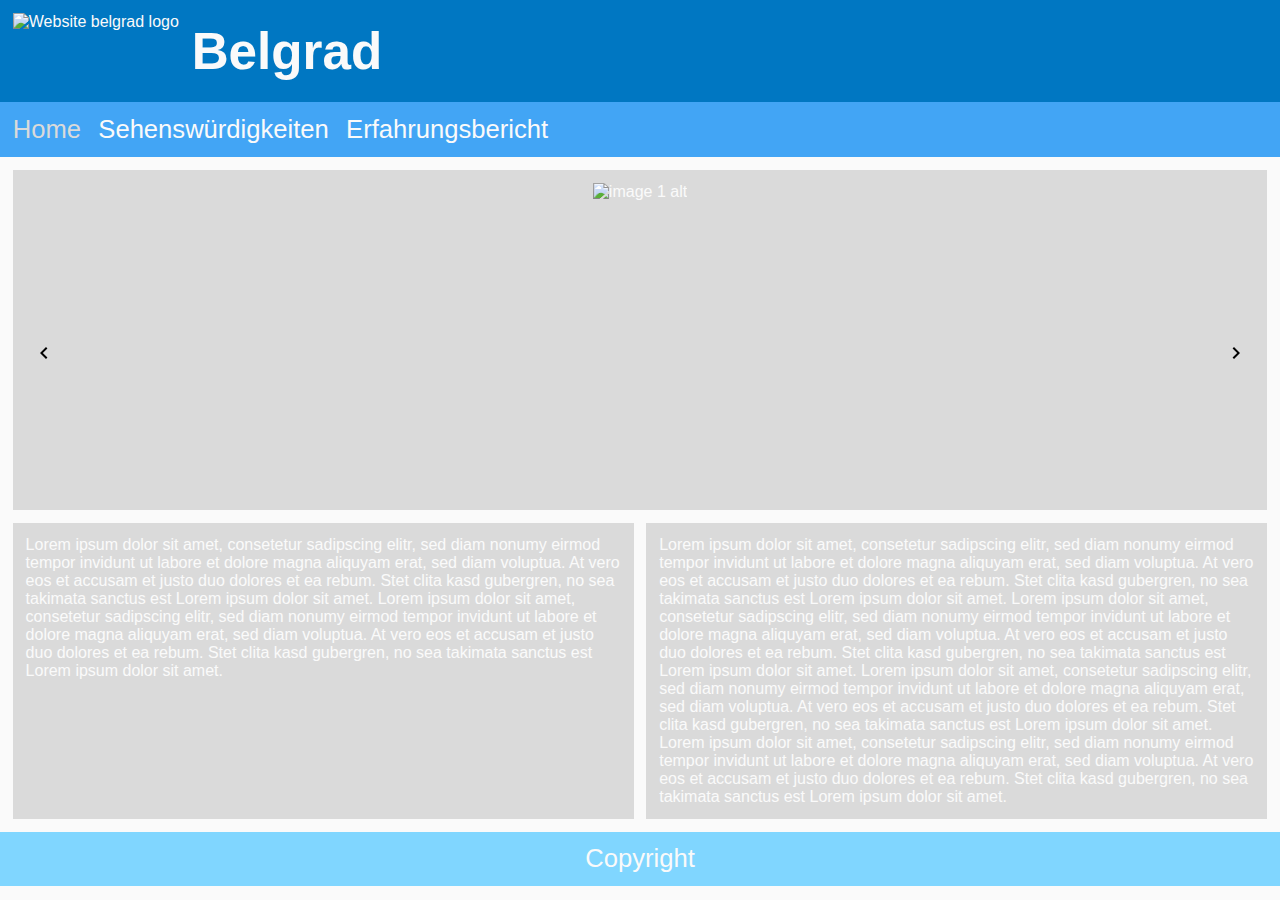
==== public/index.html @ 9b041357 "Worked on collapseable attractions" ====
<!DOCTYPE html>
<html lang="en">
  <head>
    <title>Belgrad Home</title>
    <meta charset="utf-8">
    <meta name="viewport" content="width=device-width, initial-scale=1.0">
    <link rel="stylesheet" href="style/style.css" type="text/css"/>
  </head>
  <body>
    <header>
      <img src="https://via.placeholder.com/150.png?text=Logo" alt="Website belgrad logo">
      <h1>Belgrad</h1>
    </header>

    <nav>
      <ul>
        <li><a href="index.html" class="active">Home</a></li>
        <li><a href="attraction.html">Sehenswürdigkeiten</a></li>
        <li><a href="report.html">Erfahrungsbericht</a></li>
      </ul>
    </nav>

    <main>
      <div class="row">
        <div class="col">
          <div class="slider-container">
            <div class="slider-image">
              <img id="sliderImage" src="https://via.placeholder.com/200x100.png?text=Image 1" alt="image 1 alt">
            </div>
            <button onclick="skipSlide(-1)"><img src="src/icon/arrow_left.svg" alt="icon arrow_left"></button>
            <button onclick="skipSlide(1)" class="right"><img src="src/icon/arrow_right.svg" alt="icon arrow_right"></button>
          </div>
        </div>
      </div>

      <div class="row">
        <div class="col">
          <span>Lorem ipsum dolor sit amet, consetetur sadipscing elitr, sed diam nonumy eirmod tempor invidunt ut labore et dolore magna aliquyam erat, sed diam voluptua. At vero eos et accusam et justo duo dolores et ea rebum. Stet clita kasd gubergren, no sea takimata sanctus est Lorem ipsum dolor sit amet. Lorem ipsum dolor sit amet, consetetur sadipscing elitr, sed diam nonumy eirmod tempor invidunt ut labore et dolore magna aliquyam erat, sed diam voluptua. At vero eos et accusam et justo duo dolores et ea rebum. Stet clita kasd gubergren, no sea takimata sanctus est Lorem ipsum dolor sit amet.</span>
        </div>

        <div class="col">
          <span>Lorem ipsum dolor sit amet, consetetur sadipscing elitr, sed diam nonumy eirmod tempor invidunt ut labore et dolore magna aliquyam erat, sed diam voluptua. At vero eos et accusam et justo duo dolores et ea rebum. Stet clita kasd gubergren, no sea takimata sanctus est Lorem ipsum dolor sit amet. Lorem ipsum dolor sit amet, consetetur sadipscing elitr, sed diam nonumy eirmod tempor invidunt ut labore et dolore magna aliquyam erat, sed diam voluptua. At vero eos et accusam et justo duo dolores et ea rebum. Stet clita kasd gubergren, no sea takimata sanctus est Lorem ipsum dolor sit amet. Lorem ipsum dolor sit amet, consetetur sadipscing elitr, sed diam nonumy eirmod tempor invidunt ut labore et dolore magna aliquyam erat, sed diam voluptua. At vero eos et accusam et justo duo dolores et ea rebum. Stet clita kasd gubergren, no sea takimata sanctus est Lorem ipsum dolor sit amet. Lorem ipsum dolor sit amet, consetetur sadipscing elitr, sed diam nonumy eirmod tempor invidunt ut labore et dolore magna aliquyam erat, sed diam voluptua. At vero eos et accusam et justo duo dolores et ea rebum. Stet clita kasd gubergren, no sea takimata sanctus est Lorem ipsum dolor sit amet.</span>
        </div>
      </div>
    </main>

    <footer>
      <span>Copyright</span>
    </footer>

    <script src="script/script.js"></script>
    <script src="script/test.js"></script>
  </body>
</html>
---- public/style/style.css ----
html, body {
  margin: 0;
  padding: 0;
}

body {
  font-family: sans-serif;
  background-color: #fafafa;
  color: #fafafa;
  min-width: 220px;
}

header {
  height: auto;
  display: flex;
  align-items: center;
  background-color: #0077c2;
}

header img {
  height: 6vw;
  padding: 1vw;
}

h1 {
  font-size: 4vw;
  margin: 0;
}

nav {
  height: auto;
  background-color: #42a5f5;
}

nav ul {
  height: auto;
  margin: 0;
  padding: 1vw;
  list-style: none;
}

nav li {
  height: auto;
  display: inline;
  padding-right: 1vw;
}

nav a {
  font-size: 2vw;
  color: #fafafa;
  text-decoration: none;
}

nav a:hover, nav .active {
  color: #dadada;
}

main {
  padding: 0.5vw;
}

main .row {
    display: flex;
    flex-direction: row;
}

main .col {
    flex: 1 1 4vw;
    background: #dadada;
    padding: 1vw;
    margin: 0.5vw;
}

main .slider-container {
  height: 35vh;
  position: relative;
}

main .slider-image {
  display: flex;
  align-items: center;
  height: 100%;
}

main .slider-image img {
  box-sizing: border-box;
  animation-name: fade-image;
  animation-duration: 1.5s;
  margin: auto;
  width: auto;
  max-width: 100%;
  height: 100%;
}

main .slider-container button {
  position: absolute;
  top: 50%;
  border: none;
  color: #fafafa;
  background: none;
  text-decoration: none;
}

main .slider-container button:hover {
  color: #6a6a6a
}

main .slider-container .right {
  right: 0;
}

main .col-filler {
  display: flex;
  flex-direction: row;
  flex-wrap: wrap;
}

.col-filler .col {
  flex: 1 1 calc(50% - 3vw);
  display: flex;
  padding: 1vw;
  margin: 0.5vw;
}

.col-filler .col > span {
  flex: 1 1 auto
}

.col-filler .zoomed {
  flex: 1 1 calc(100% - 3vw);
  display: flex;
  padding: 1vw;
  margin: 0.5vw;
}

.col-filler .zoomed > span {
  flex: 1 1 auto
}

.col-filler button {
  border: none;
  color: #fafafa;
  background: none;
  text-decoration: none;
  height: 20px;
}

.col-filler .content span:not(.preview):not(.show), .col-filler .content img:not(.preview):not(.show) {
  display: none;
}

main .video {
  height: 35vh;
  position: relative;
}

main .video-container {
  display: flex;
  align-items: center;
  height: 100%;
}

main .video-container img {
  box-sizing: border-box;
  animation-name: fade-image;
  animation-duration: 1.5s;
  margin: auto;
  width: auto;
  max-width: 100%;
  height: 100%;
}

footer {
  font-size: 2vw;
  padding: 1vw;
  width: calc(100% - 2vw);
  text-align: center;
  background-color: #80d6ff;
}

@keyframes fade-image {
  from {
    opacity: 0.5
  }
  to {
    opacity: 1
  }
}
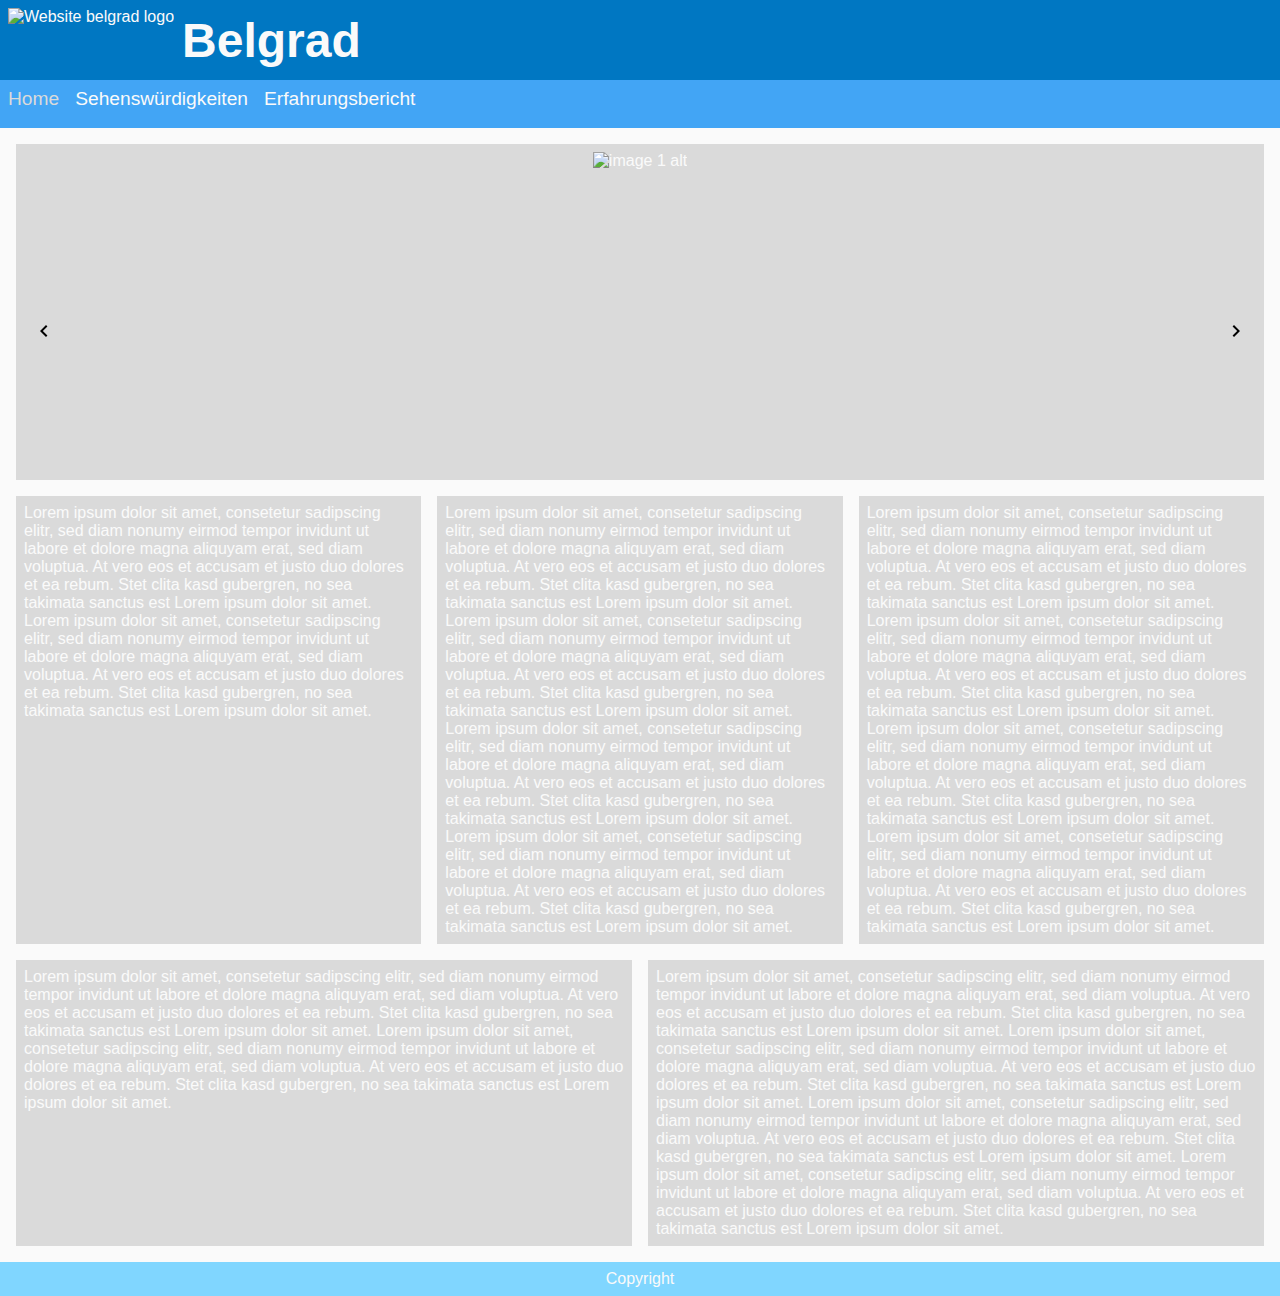
==== commit 03313d41: "Styling on tablet & mobile, bug fixing" ====
--- a/public/index.html
+++ b/public/index.html
@@ -13,6 +13,7 @@
     </header>
 
     <nav>
+      <button id="menu" onclick="changeMenu()"><img src="src/icon/close.svg" alt="icon close menu"></button>
       <ul>
         <li><a href="index.html" class="active">Home</a></li>
         <li><a href="attraction.html">Sehenswürdigkeiten</a></li>
@@ -41,6 +42,20 @@
         <div class="col">
           <span>Lorem ipsum dolor sit amet, consetetur sadipscing elitr, sed diam nonumy eirmod tempor invidunt ut labore et dolore magna aliquyam erat, sed diam voluptua. At vero eos et accusam et justo duo dolores et ea rebum. Stet clita kasd gubergren, no sea takimata sanctus est Lorem ipsum dolor sit amet. Lorem ipsum dolor sit amet, consetetur sadipscing elitr, sed diam nonumy eirmod tempor invidunt ut labore et dolore magna aliquyam erat, sed diam voluptua. At vero eos et accusam et justo duo dolores et ea rebum. Stet clita kasd gubergren, no sea takimata sanctus est Lorem ipsum dolor sit amet. Lorem ipsum dolor sit amet, consetetur sadipscing elitr, sed diam nonumy eirmod tempor invidunt ut labore et dolore magna aliquyam erat, sed diam voluptua. At vero eos et accusam et justo duo dolores et ea rebum. Stet clita kasd gubergren, no sea takimata sanctus est Lorem ipsum dolor sit amet. Lorem ipsum dolor sit amet, consetetur sadipscing elitr, sed diam nonumy eirmod tempor invidunt ut labore et dolore magna aliquyam erat, sed diam voluptua. At vero eos et accusam et justo duo dolores et ea rebum. Stet clita kasd gubergren, no sea takimata sanctus est Lorem ipsum dolor sit amet.</span>
         </div>
+
+        <div class="col">
+          <span>Lorem ipsum dolor sit amet, consetetur sadipscing elitr, sed diam nonumy eirmod tempor invidunt ut labore et dolore magna aliquyam erat, sed diam voluptua. At vero eos et accusam et justo duo dolores et ea rebum. Stet clita kasd gubergren, no sea takimata sanctus est Lorem ipsum dolor sit amet. Lorem ipsum dolor sit amet, consetetur sadipscing elitr, sed diam nonumy eirmod tempor invidunt ut labore et dolore magna aliquyam erat, sed diam voluptua. At vero eos et accusam et justo duo dolores et ea rebum. Stet clita kasd gubergren, no sea takimata sanctus est Lorem ipsum dolor sit amet. Lorem ipsum dolor sit amet, consetetur sadipscing elitr, sed diam nonumy eirmod tempor invidunt ut labore et dolore magna aliquyam erat, sed diam voluptua. At vero eos et accusam et justo duo dolores et ea rebum. Stet clita kasd gubergren, no sea takimata sanctus est Lorem ipsum dolor sit amet. Lorem ipsum dolor sit amet, consetetur sadipscing elitr, sed diam nonumy eirmod tempor invidunt ut labore et dolore magna aliquyam erat, sed diam voluptua. At vero eos et accusam et justo duo dolores et ea rebum. Stet clita kasd gubergren, no sea takimata sanctus est Lorem ipsum dolor sit amet.</span>
+        </div>
+      </div>
+
+      <div class="row">
+        <div class="col">
+          <span>Lorem ipsum dolor sit amet, consetetur sadipscing elitr, sed diam nonumy eirmod tempor invidunt ut labore et dolore magna aliquyam erat, sed diam voluptua. At vero eos et accusam et justo duo dolores et ea rebum. Stet clita kasd gubergren, no sea takimata sanctus est Lorem ipsum dolor sit amet. Lorem ipsum dolor sit amet, consetetur sadipscing elitr, sed diam nonumy eirmod tempor invidunt ut labore et dolore magna aliquyam erat, sed diam voluptua. At vero eos et accusam et justo duo dolores et ea rebum. Stet clita kasd gubergren, no sea takimata sanctus est Lorem ipsum dolor sit amet.</span>
+        </div>
+
+        <div class="col">
+          <span>Lorem ipsum dolor sit amet, consetetur sadipscing elitr, sed diam nonumy eirmod tempor invidunt ut labore et dolore magna aliquyam erat, sed diam voluptua. At vero eos et accusam et justo duo dolores et ea rebum. Stet clita kasd gubergren, no sea takimata sanctus est Lorem ipsum dolor sit amet. Lorem ipsum dolor sit amet, consetetur sadipscing elitr, sed diam nonumy eirmod tempor invidunt ut labore et dolore magna aliquyam erat, sed diam voluptua. At vero eos et accusam et justo duo dolores et ea rebum. Stet clita kasd gubergren, no sea takimata sanctus est Lorem ipsum dolor sit amet. Lorem ipsum dolor sit amet, consetetur sadipscing elitr, sed diam nonumy eirmod tempor invidunt ut labore et dolore magna aliquyam erat, sed diam voluptua. At vero eos et accusam et justo duo dolores et ea rebum. Stet clita kasd gubergren, no sea takimata sanctus est Lorem ipsum dolor sit amet. Lorem ipsum dolor sit amet, consetetur sadipscing elitr, sed diam nonumy eirmod tempor invidunt ut labore et dolore magna aliquyam erat, sed diam voluptua. At vero eos et accusam et justo duo dolores et ea rebum. Stet clita kasd gubergren, no sea takimata sanctus est Lorem ipsum dolor sit amet.</span>
+        </div>
       </div>
     </main>
 
--- a/public/style/style.css
+++ b/public/style/style.css
@@ -5,6 +5,7 @@
 
 body {
   font-family: sans-serif;
+  font-size: 1em;
   background-color: #fafafa;
   color: #fafafa;
   min-width: 220px;
@@ -18,35 +19,40 @@
 }
 
 header img {
-  height: 6vw;
-  padding: 1vw;
+  height: 4em;
+  padding: 0.5em;
 }
 
 h1 {
-  font-size: 4vw;
-  margin: 0;
+  font-size: 3em;
+  margin: 0;
+}
+
+h2 {
+  font-size: 1.2em;
 }
 
 nav {
   height: auto;
+  min-height: 3em;
   background-color: #42a5f5;
 }
 
 nav ul {
   height: auto;
   margin: 0;
-  padding: 1vw;
+  padding: 0.5em;
   list-style: none;
 }
 
 nav li {
   height: auto;
   display: inline;
-  padding-right: 1vw;
+  padding-right: 1em;
 }
 
 nav a {
-  font-size: 2vw;
+  font-size: 1.2em;
   color: #fafafa;
   text-decoration: none;
 }
@@ -55,8 +61,13 @@
   color: #dadada;
 }
 
+nav button {
+  display: none;
+  position: absolute;
+}
+
 main {
-  padding: 0.5vw;
+  padding: 0.5em;
 }
 
 main .row {
@@ -65,14 +76,14 @@
 }
 
 main .col {
-    flex: 1 1 4vw;
+    flex: 1 1 1em;
     background: #dadada;
-    padding: 1vw;
-    margin: 0.5vw;
+    padding: 0.5em;
+    margin: 0.5em;
 }
 
 main .slider-container {
-  height: 35vh;
+  height: 20em;
   position: relative;
 }
 
@@ -85,7 +96,7 @@
 main .slider-image img {
   box-sizing: border-box;
   animation-name: fade-image;
-  animation-duration: 1.5s;
+  animation-duration: 0.5s;
   margin: auto;
   width: auto;
   max-width: 100%;
@@ -95,63 +106,56 @@
 main .slider-container button {
   position: absolute;
   top: 50%;
-  border: none;
+}
+
+main .slider-container button:hover {
+  color: #6a6a6a
+}
+
+main .slider-container .right {
+  right: 0;
+}
+
+main .col-filler {
+  display: flex;
+  flex-direction: row;
+  flex-wrap: wrap;
+}
+
+.col-filler .col {
+  flex: 1 1 calc(50% - 2em);
+  display: flex;
+  padding: 0.5em;
+  margin: 0.5em;
+}
+
+.col-filler .content h2 {
+  margin: 0;
+}
+
+.col-filler .col > span {
+  flex: 1 1 auto;
+}
+
+.col-filler button {
   color: #fafafa;
   background: none;
   text-decoration: none;
 }
 
-main .slider-container button:hover {
-  color: #6a6a6a
-}
-
-main .slider-container .right {
-  right: 0;
-}
-
-main .col-filler {
-  display: flex;
-  flex-direction: row;
-  flex-wrap: wrap;
-}
-
-.col-filler .col {
-  flex: 1 1 calc(50% - 3vw);
-  display: flex;
-  padding: 1vw;
-  margin: 0.5vw;
-}
-
-.col-filler .col > span {
-  flex: 1 1 auto
-}
-
-.col-filler .zoomed {
-  flex: 1 1 calc(100% - 3vw);
-  display: flex;
-  padding: 1vw;
-  margin: 0.5vw;
-}
-
-.col-filler .zoomed > span {
-  flex: 1 1 auto
-}
-
-.col-filler button {
-  border: none;
-  color: #fafafa;
-  background: none;
-  text-decoration: none;
-  height: 20px;
-}
-
 .col-filler .content span:not(.preview):not(.show), .col-filler .content img:not(.preview):not(.show) {
   display: none;
 }
 
+.col-filler .content img {
+  margin: 0.5em;
+  max-width: 100%;
+}
+
 main .video {
-  height: 35vh;
+  min-height: 40em;
   position: relative;
+  text-align: center;
 }
 
 main .video-container {
@@ -162,8 +166,6 @@
 
 main .video-container img {
   box-sizing: border-box;
-  animation-name: fade-image;
-  animation-duration: 1.5s;
   margin: auto;
   width: auto;
   max-width: 100%;
@@ -171,18 +173,99 @@
 }
 
 footer {
-  font-size: 2vw;
-  padding: 1vw;
-  width: calc(100% - 2vw);
+  padding: 0.5em;
+  width: calc(100% - 1em);
   text-align: center;
   background-color: #80d6ff;
 }
 
+button {
+  width: 3em;
+  height: 3em;
+  border: none;
+  border-radius: 50%;
+  background: none;
+  text-decoration: none;
+  outline: none;
+}
+
+button:hover {
+  background-color: rgba(0, 0, 0, 0.1);
+}
+
+@media screen and (max-width: 1024px) {
+  nav ul {
+    flex: 1 1 auto;
+    display: flex;
+  }
+
+  nav ul li {
+    flex: 1 1 auto;
+    border: none;
+    text-align: center;
+  }
+
+  main {
+    padding: 0;
+  }
+
+  main .row {
+    display: flex;
+    flex-direction: column;
+    margin: 0;
+  }
+
+  main .row .col {
+    margin: 0;
+    margin-top: 0.5em;
+  }
+
+  main .row:last-child {
+    margin-bottom: 0.5em;
+  }
+
+  .col-filler .col {
+    flex: 1 1 100%;
+    display: flex;
+    padding: 0.5em;
+    margin: 0.5em;
+  }
+
+  .col-filler .content img {
+    display: block;
+    margin-left: auto;
+    margin-right: auto;
+  }
+}
+
+@media screen and (max-width: 500px) {
+  nav ul {
+    flex-direction: column;
+  }
+
+  nav ul li {
+    padding: 0.5em;
+  }
+
+  nav button {
+    display: block;
+  }
+
+  main .col {
+    margin-left: 0;
+    margin-right: 0;
+  }
+
+  .col-filler .content img {
+    width: 100%;
+  }
+}
+
 @keyframes fade-image {
   from {
-    opacity: 0.5
+    opacity: 0.2;
   }
   to {
-    opacity: 1
-  }
-}
+    opacity: 1;
+  }
+}
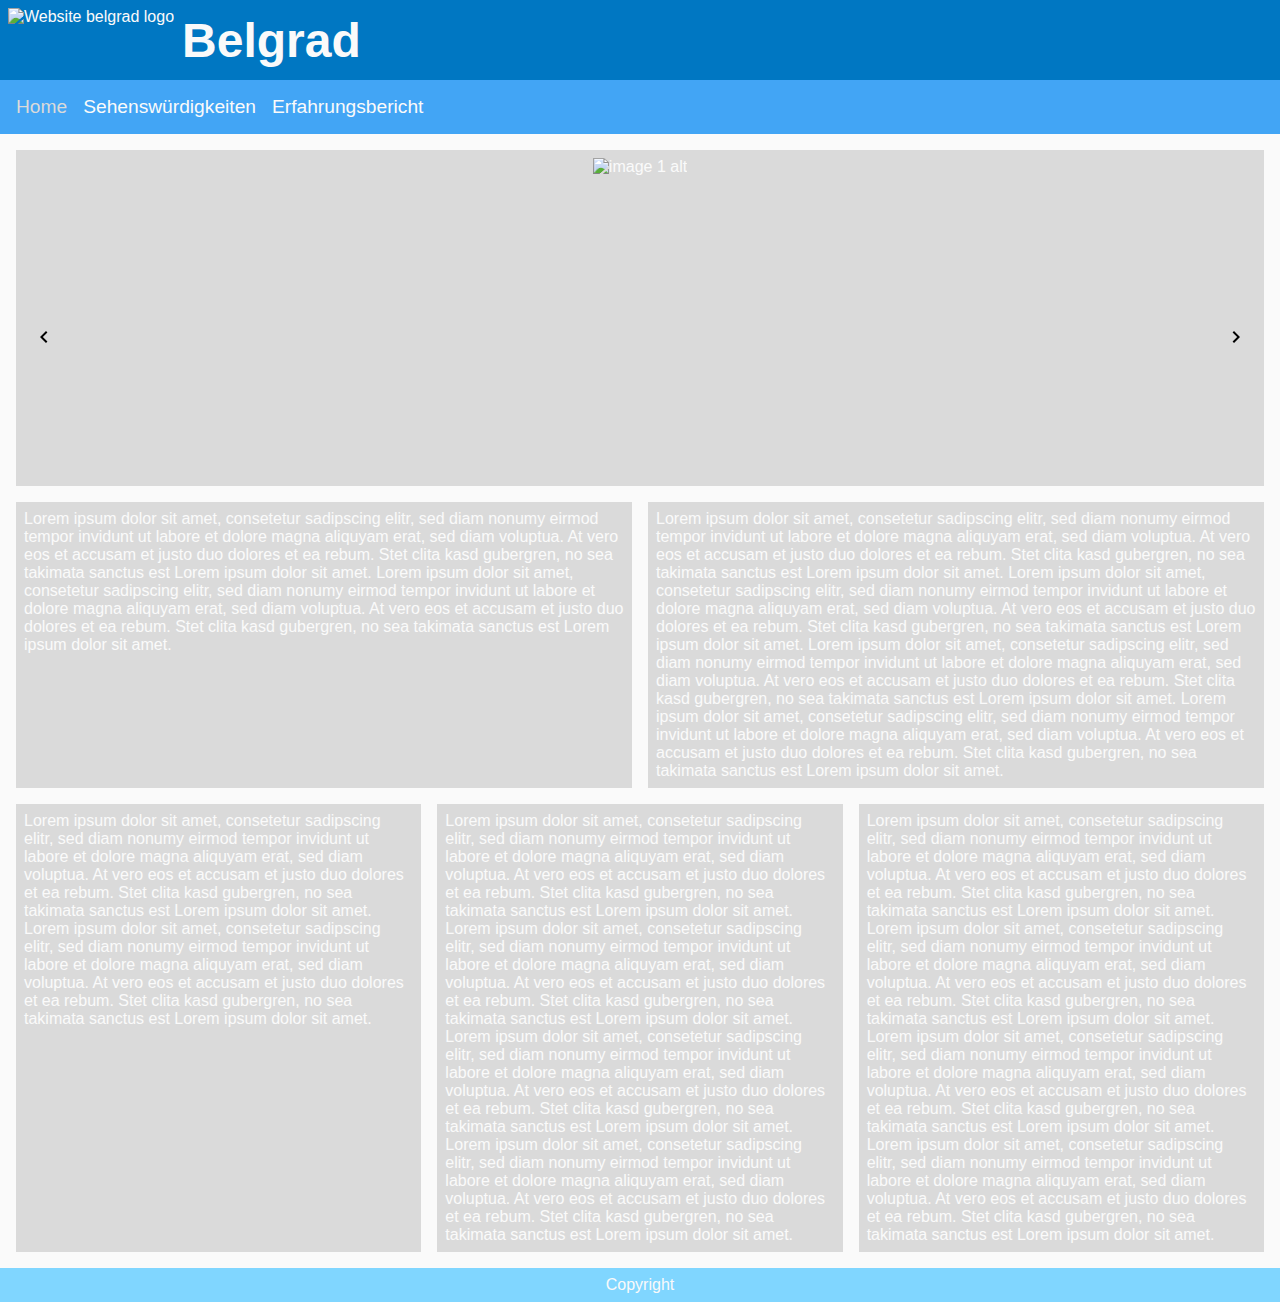
==== commit facaaab4: "Fixed more bugs" ====
--- a/public/index.html
+++ b/public/index.html
@@ -42,15 +42,15 @@
         <div class="col">
           <span>Lorem ipsum dolor sit amet, consetetur sadipscing elitr, sed diam nonumy eirmod tempor invidunt ut labore et dolore magna aliquyam erat, sed diam voluptua. At vero eos et accusam et justo duo dolores et ea rebum. Stet clita kasd gubergren, no sea takimata sanctus est Lorem ipsum dolor sit amet. Lorem ipsum dolor sit amet, consetetur sadipscing elitr, sed diam nonumy eirmod tempor invidunt ut labore et dolore magna aliquyam erat, sed diam voluptua. At vero eos et accusam et justo duo dolores et ea rebum. Stet clita kasd gubergren, no sea takimata sanctus est Lorem ipsum dolor sit amet. Lorem ipsum dolor sit amet, consetetur sadipscing elitr, sed diam nonumy eirmod tempor invidunt ut labore et dolore magna aliquyam erat, sed diam voluptua. At vero eos et accusam et justo duo dolores et ea rebum. Stet clita kasd gubergren, no sea takimata sanctus est Lorem ipsum dolor sit amet. Lorem ipsum dolor sit amet, consetetur sadipscing elitr, sed diam nonumy eirmod tempor invidunt ut labore et dolore magna aliquyam erat, sed diam voluptua. At vero eos et accusam et justo duo dolores et ea rebum. Stet clita kasd gubergren, no sea takimata sanctus est Lorem ipsum dolor sit amet.</span>
         </div>
-
-        <div class="col">
-          <span>Lorem ipsum dolor sit amet, consetetur sadipscing elitr, sed diam nonumy eirmod tempor invidunt ut labore et dolore magna aliquyam erat, sed diam voluptua. At vero eos et accusam et justo duo dolores et ea rebum. Stet clita kasd gubergren, no sea takimata sanctus est Lorem ipsum dolor sit amet. Lorem ipsum dolor sit amet, consetetur sadipscing elitr, sed diam nonumy eirmod tempor invidunt ut labore et dolore magna aliquyam erat, sed diam voluptua. At vero eos et accusam et justo duo dolores et ea rebum. Stet clita kasd gubergren, no sea takimata sanctus est Lorem ipsum dolor sit amet. Lorem ipsum dolor sit amet, consetetur sadipscing elitr, sed diam nonumy eirmod tempor invidunt ut labore et dolore magna aliquyam erat, sed diam voluptua. At vero eos et accusam et justo duo dolores et ea rebum. Stet clita kasd gubergren, no sea takimata sanctus est Lorem ipsum dolor sit amet. Lorem ipsum dolor sit amet, consetetur sadipscing elitr, sed diam nonumy eirmod tempor invidunt ut labore et dolore magna aliquyam erat, sed diam voluptua. At vero eos et accusam et justo duo dolores et ea rebum. Stet clita kasd gubergren, no sea takimata sanctus est Lorem ipsum dolor sit amet.</span>
-        </div>
       </div>
 
       <div class="row">
         <div class="col">
           <span>Lorem ipsum dolor sit amet, consetetur sadipscing elitr, sed diam nonumy eirmod tempor invidunt ut labore et dolore magna aliquyam erat, sed diam voluptua. At vero eos et accusam et justo duo dolores et ea rebum. Stet clita kasd gubergren, no sea takimata sanctus est Lorem ipsum dolor sit amet. Lorem ipsum dolor sit amet, consetetur sadipscing elitr, sed diam nonumy eirmod tempor invidunt ut labore et dolore magna aliquyam erat, sed diam voluptua. At vero eos et accusam et justo duo dolores et ea rebum. Stet clita kasd gubergren, no sea takimata sanctus est Lorem ipsum dolor sit amet.</span>
+        </div>
+
+        <div class="col">
+          <span>Lorem ipsum dolor sit amet, consetetur sadipscing elitr, sed diam nonumy eirmod tempor invidunt ut labore et dolore magna aliquyam erat, sed diam voluptua. At vero eos et accusam et justo duo dolores et ea rebum. Stet clita kasd gubergren, no sea takimata sanctus est Lorem ipsum dolor sit amet. Lorem ipsum dolor sit amet, consetetur sadipscing elitr, sed diam nonumy eirmod tempor invidunt ut labore et dolore magna aliquyam erat, sed diam voluptua. At vero eos et accusam et justo duo dolores et ea rebum. Stet clita kasd gubergren, no sea takimata sanctus est Lorem ipsum dolor sit amet. Lorem ipsum dolor sit amet, consetetur sadipscing elitr, sed diam nonumy eirmod tempor invidunt ut labore et dolore magna aliquyam erat, sed diam voluptua. At vero eos et accusam et justo duo dolores et ea rebum. Stet clita kasd gubergren, no sea takimata sanctus est Lorem ipsum dolor sit amet. Lorem ipsum dolor sit amet, consetetur sadipscing elitr, sed diam nonumy eirmod tempor invidunt ut labore et dolore magna aliquyam erat, sed diam voluptua. At vero eos et accusam et justo duo dolores et ea rebum. Stet clita kasd gubergren, no sea takimata sanctus est Lorem ipsum dolor sit amet.</span>
         </div>
 
         <div class="col">
--- a/public/style/style.css
+++ b/public/style/style.css
@@ -41,7 +41,7 @@
 nav ul {
   height: auto;
   margin: 0;
-  padding: 0.5em;
+  padding: 1em;
   list-style: none;
 }
 
@@ -98,7 +98,6 @@
   animation-name: fade-image;
   animation-duration: 0.5s;
   margin: auto;
-  width: auto;
   max-width: 100%;
   height: 100%;
 }
@@ -152,6 +151,20 @@
   max-width: 100%;
 }
 
+.zoomed {
+  flex: 1 1 100% !important;
+}
+
+.colfiller .image-container {
+  display: table;
+}
+
+.col-filler .image-container img {
+  margin: 0.5em;
+  width: calc(33% - 1em);
+  float: left;
+}
+
 main .video {
   min-height: 40em;
   position: relative;
@@ -167,9 +180,9 @@
 main .video-container img {
   box-sizing: border-box;
   margin: auto;
-  width: auto;
-  max-width: 100%;
-  height: 100%;
+  width: 100%;
+  max-width: 1000px;
+  height: auto%;
 }
 
 footer {
@@ -232,9 +245,8 @@
   }
 
   .col-filler .content img {
-    display: block;
-    margin-left: auto;
-    margin-right: auto;
+    width: calc(50% - 1em);
+    margin: 0.5em;
   }
 }
 
@@ -257,7 +269,7 @@
   }
 
   .col-filler .content img {
-    width: 100%;
+    width: calc(100% - 1em);
   }
 }
 
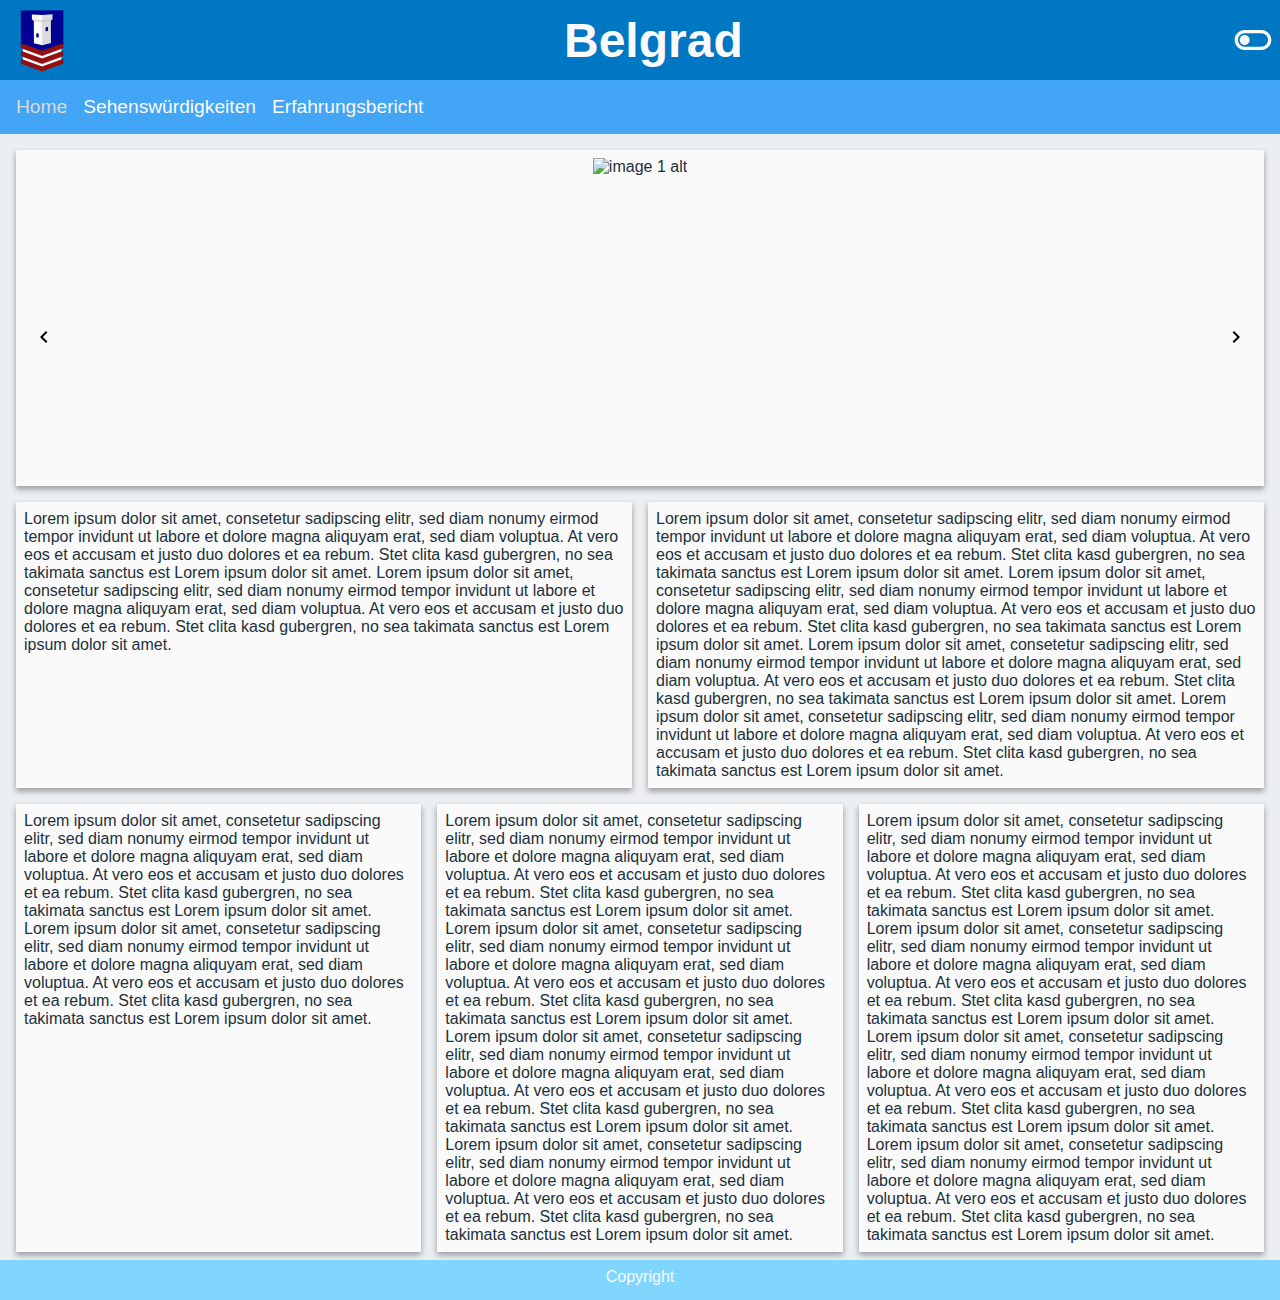
==== commit 66638f66: "Add logo and video" ====
--- a/public/index.html
+++ b/public/index.html
@@ -8,8 +8,10 @@
   </head>
   <body>
     <header>
-      <img src="https://via.placeholder.com/150.png?text=Logo" alt="Website belgrad logo">
+      <img src="src/logo/logo.svg" alt="Website belgrad logo">
       <h1>Belgrad</h1>
+      <button id="toggle" onclick="changeTheme()"><img src="src/icon/toggle_off.svg" alt="icon toggle theme off"></button>
+      <span id="toggle-placeholder"></span>
     </header>
 
     <nav>
@@ -64,6 +66,5 @@
     </footer>
 
     <script src="script/script.js"></script>
-    <script src="script/test.js"></script>
   </body>
 </html>
--- a/public/style/style.css
+++ b/public/style/style.css
@@ -1,195 +1,36 @@
+:root {
+  --font-light: #fafafa;
+  --font-dark: #1c313a;
+  --main-hover: #dadada;
+  --main-primary: #0077c2;
+  --main-secondary: #42a5f5;
+  --main-tertiary: #80d6ff;
+  --main-light: #eceff1;
+  --main-dark: #fafafa;
+}
+
+html {
+  height: 100%;
+}
+
 html, body {
   margin: 0;
   padding: 0;
+  min-height: 100%;
 }
 
 body {
   font-family: sans-serif;
   font-size: 1em;
-  background-color: #fafafa;
-  color: #fafafa;
-  min-width: 220px;
-}
-
-header {
-  height: auto;
-  display: flex;
-  align-items: center;
-  background-color: #0077c2;
-}
-
-header img {
-  height: 4em;
-  padding: 0.5em;
-}
-
-h1 {
-  font-size: 3em;
-  margin: 0;
-}
-
-h2 {
-  font-size: 1.2em;
-}
-
-nav {
-  height: auto;
-  min-height: 3em;
-  background-color: #42a5f5;
-}
-
-nav ul {
-  height: auto;
-  margin: 0;
-  padding: 1em;
-  list-style: none;
-}
-
-nav li {
-  height: auto;
-  display: inline;
-  padding-right: 1em;
-}
-
-nav a {
-  font-size: 1.2em;
-  color: #fafafa;
-  text-decoration: none;
-}
-
-nav a:hover, nav .active {
-  color: #dadada;
-}
-
-nav button {
-  display: none;
-  position: absolute;
-}
-
-main {
-  padding: 0.5em;
-}
-
-main .row {
-    display: flex;
-    flex-direction: row;
-}
-
-main .col {
-    flex: 1 1 1em;
-    background: #dadada;
-    padding: 0.5em;
-    margin: 0.5em;
-}
-
-main .slider-container {
-  height: 20em;
   position: relative;
-}
-
-main .slider-image {
-  display: flex;
-  align-items: center;
-  height: 100%;
-}
-
-main .slider-image img {
-  box-sizing: border-box;
-  animation-name: fade-image;
-  animation-duration: 0.5s;
-  margin: auto;
-  max-width: 100%;
-  height: 100%;
-}
-
-main .slider-container button {
-  position: absolute;
-  top: 50%;
-}
-
-main .slider-container button:hover {
-  color: #6a6a6a
-}
-
-main .slider-container .right {
-  right: 0;
-}
-
-main .col-filler {
-  display: flex;
-  flex-direction: row;
-  flex-wrap: wrap;
-}
-
-.col-filler .col {
-  flex: 1 1 calc(50% - 2em);
-  display: flex;
-  padding: 0.5em;
-  margin: 0.5em;
-}
-
-.col-filler .content h2 {
-  margin: 0;
-}
-
-.col-filler .col > span {
-  flex: 1 1 auto;
-}
-
-.col-filler button {
-  color: #fafafa;
-  background: none;
-  text-decoration: none;
-}
-
-.col-filler .content span:not(.preview):not(.show), .col-filler .content img:not(.preview):not(.show) {
-  display: none;
-}
-
-.col-filler .content img {
-  margin: 0.5em;
-  max-width: 100%;
-}
-
-.zoomed {
-  flex: 1 1 100% !important;
-}
-
-.colfiller .image-container {
-  display: table;
-}
-
-.col-filler .image-container img {
-  margin: 0.5em;
-  width: calc(33% - 1em);
-  float: left;
-}
-
-main .video {
-  min-height: 40em;
-  position: relative;
-  text-align: center;
-}
-
-main .video-container {
-  display: flex;
-  align-items: center;
-  height: 100%;
-}
-
-main .video-container img {
-  box-sizing: border-box;
-  margin: auto;
-  width: 100%;
-  max-width: 1000px;
-  height: auto%;
-}
-
-footer {
-  padding: 0.5em;
-  width: calc(100% - 1em);
-  text-align: center;
-  background-color: #80d6ff;
+  background-color: var(--main-light);
+  color: var(--font-light);
+}
+
+body::after {
+  content: "";
+  display: block;
+  height: 2em;
 }
 
 button {
@@ -206,6 +47,215 @@
   background-color: rgba(0, 0, 0, 0.1);
 }
 
+header {
+  height: auto;
+  display: flex;
+  justify-content: space-between;
+  align-items: center;
+  background-color: var(--main-primary);
+}
+
+header > img {
+  height: 4em;
+  padding: 0.5em;
+}
+
+header button {
+  width: 3em;
+  height: 3em;
+  margin: 0.5em;
+  padding: 0;
+  border: none;
+  border-radius: 50%;
+  background: none;
+  text-decoration: none;
+  display: none;
+  outline: none;
+}
+
+header button img {
+  height: 3em;
+}
+
+h1 {
+  font-size: 3em;
+  margin: 0;
+}
+
+h2 {
+  font-size: 1.2em;
+}
+
+nav {
+  height: auto;
+  min-height: 3em;
+  background-color: var(--main-secondary);
+}
+
+nav ul {
+  height: auto;
+  margin: 0;
+  padding: 1em;
+  list-style: none;
+}
+
+nav li {
+  height: auto;
+  display: inline;
+  padding-right: 1em;
+}
+
+nav a {
+  font-size: 1.2em;
+  text-decoration: none;
+  color: var(--font-light);
+}
+
+nav a:hover, nav .active {
+  color: var(--main-hover);
+}
+
+nav button {
+  display: none;
+  position: absolute;
+}
+
+main {
+  padding: 0.5em;
+  color: var(--font-dark);
+}
+
+main .row {
+    display: flex;
+    flex-direction: row;
+}
+
+main .col {
+    flex: 1 1 1em;
+    background: var(--main-dark);
+    padding: 0.5em;
+    margin: 0.5em;
+    box-shadow: 0 3px 6px rgba(0,0,0,0.16), 0 3px 6px rgba(0,0,0,0.23);
+}
+
+main .slider-container {
+  height: 20em;
+  position: relative;
+}
+
+main .slider-image {
+  display: flex;
+  align-items: center;
+  height: 100%;
+}
+
+main .slider-image img {
+  box-sizing: border-box;
+  animation-name: fade-image;
+  animation-duration: 0.5s;
+  margin: auto;
+  max-width: 100%;
+  height: 100%;
+}
+
+main .slider-container button {
+  position: absolute;
+  top: 50%;
+}
+
+main .slider-container button:hover {
+  cursor: pointer;
+  color: var(--main-primary);
+}
+
+main .slider-container .right {
+  right: 0;
+}
+
+main .col-filler {
+  display: flex;
+  flex-direction: row;
+  flex-wrap: wrap;
+}
+
+.col-filler .col {
+  flex: 1 1 calc(50% - 2em);
+  display: flex;
+  padding: 0.5em;
+  margin: 0.5em;
+}
+
+.col-filler .content h2 {
+  margin: 0;
+}
+
+.col-filler .col > span {
+  flex: 1 1 auto;
+}
+
+.col-filler button {
+  margin-right: 0.5em;
+}
+
+.col-filler button:hover {
+  cursor: pointer;
+  color: var(--main-primary);
+}
+
+.col-filler .content span:not(.preview):not(.show), .col-filler .content img:not(.preview):not(.show) {
+  display: none;
+}
+
+.col-filler .content img {
+  margin: 0.5em;
+  max-width: 100%;
+}
+
+.zoomed {
+  flex: 1 1 100% !important;
+}
+
+.colfiller .image-container {
+  display: table;
+}
+
+.col-filler .image-container img {
+  margin: 0.5em;
+  width: calc(33% - 1em);
+  float: left;
+}
+
+main .video {
+  min-height: 40em;
+  position: relative;
+  text-align: center;
+}
+
+main .video-container {
+  display: flex;
+  align-items: center;
+  height: 100%;
+}
+
+main .video-container img {
+  box-sizing: border-box;
+  margin: auto;
+  width: 100%;
+  max-width: 1000px;
+  height: auto;
+}
+
+footer {
+  padding: 0.5em;
+  width: calc(100% - 1em);
+  text-align: center;
+  background-color: var(--main-tertiary);
+  position: absolute;
+  bottom: 0;
+  margin-top: 0.5em;
+  height: 1.5em;
+}
+
 @media screen and (max-width: 1024px) {
   nav ul {
     flex: 1 1 auto;
@@ -233,7 +283,7 @@
     margin-top: 0.5em;
   }
 
-  main .row:last-child {
+  main .row:last-child, .col-filler .col:last-child {
     margin-bottom: 0.5em;
   }
 
@@ -241,7 +291,8 @@
     flex: 1 1 100%;
     display: flex;
     padding: 0.5em;
-    margin: 0.5em;
+    margin: 0;
+    margin-top: 0.5em;
   }
 
   .col-filler .content img {
@@ -266,6 +317,7 @@
   main .col {
     margin-left: 0;
     margin-right: 0;
+    box-shadow: none;
   }
 
   .col-filler .content img {
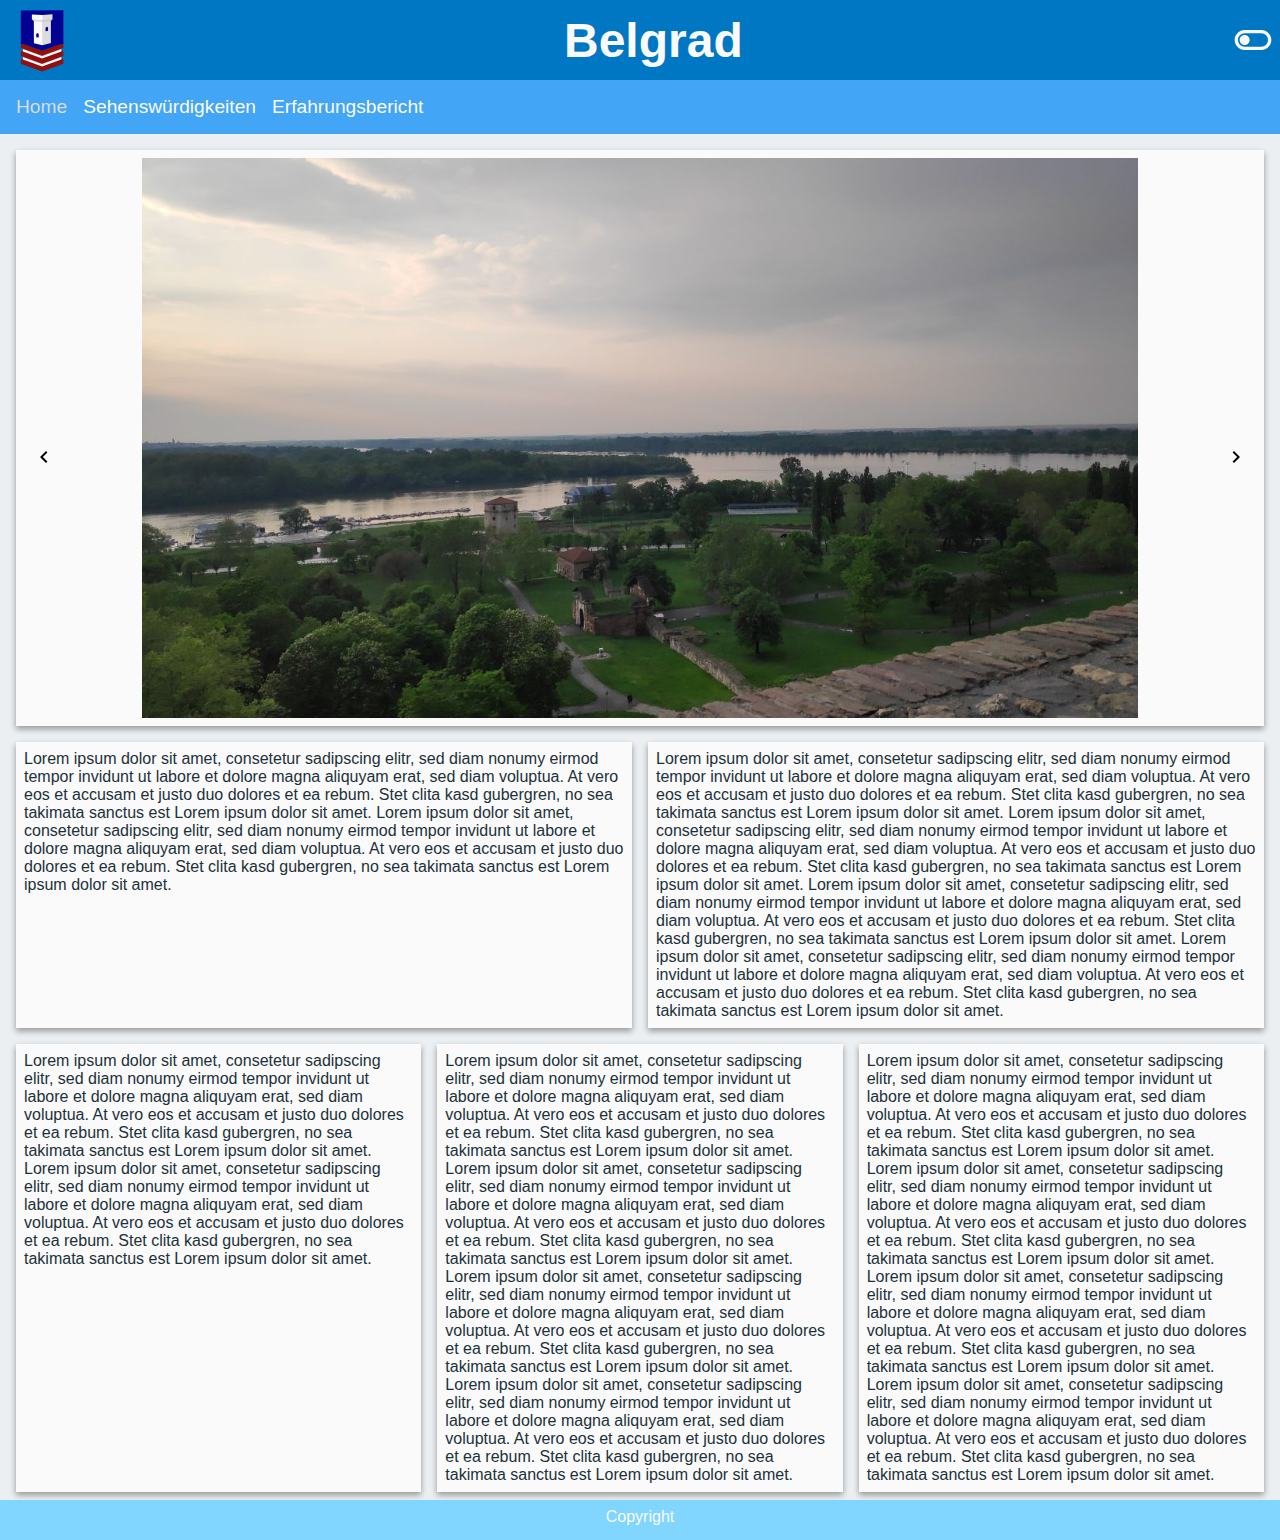
==== commit 8c659242: "Worked on contents and add segmentet video" ====
--- a/public/index.html
+++ b/public/index.html
@@ -28,7 +28,7 @@
         <div class="col">
           <div class="slider-container">
             <div class="slider-image">
-              <img id="sliderImage" src="https://via.placeholder.com/200x100.png?text=Image 1" alt="image 1 alt">
+              <img id="sliderImage" src="src/image/landscape.jpg" alt="landscape">
             </div>
             <button onclick="skipSlide(-1)"><img src="src/icon/arrow_left.svg" alt="icon arrow_left"></button>
             <button onclick="skipSlide(1)" class="right"><img src="src/icon/arrow_right.svg" alt="icon arrow_right"></button>
--- a/public/style/style.css
+++ b/public/style/style.css
@@ -139,7 +139,7 @@
 }
 
 main .slider-container {
-  height: 20em;
+  height: 35em;
   position: relative;
 }
 
@@ -155,7 +155,9 @@
   animation-duration: 0.5s;
   margin: auto;
   max-width: 100%;
-  height: 100%;
+  max-height: 100%;
+  height: auto;
+  width: auto;
 }
 
 main .slider-container button {
@@ -213,6 +215,10 @@
 
 .zoomed {
   flex: 1 1 100% !important;
+}
+
+.zoomed .preview {
+  display: none !important;
 }
 
 .colfiller .image-container {
@@ -237,7 +243,7 @@
   height: 100%;
 }
 
-main .video-container img {
+main .video-container video {
   box-sizing: border-box;
   margin: auto;
   width: 100%;
@@ -278,6 +284,10 @@
     margin: 0;
   }
 
+  main .slider-container {
+    height: 25em;
+  }
+
   main .row .col {
     margin: 0;
     margin-top: 0.5em;
@@ -314,6 +324,10 @@
     display: block;
   }
 
+  main .slider-container {
+    height: 20em;
+  }
+
   main .col {
     margin-left: 0;
     margin-right: 0;
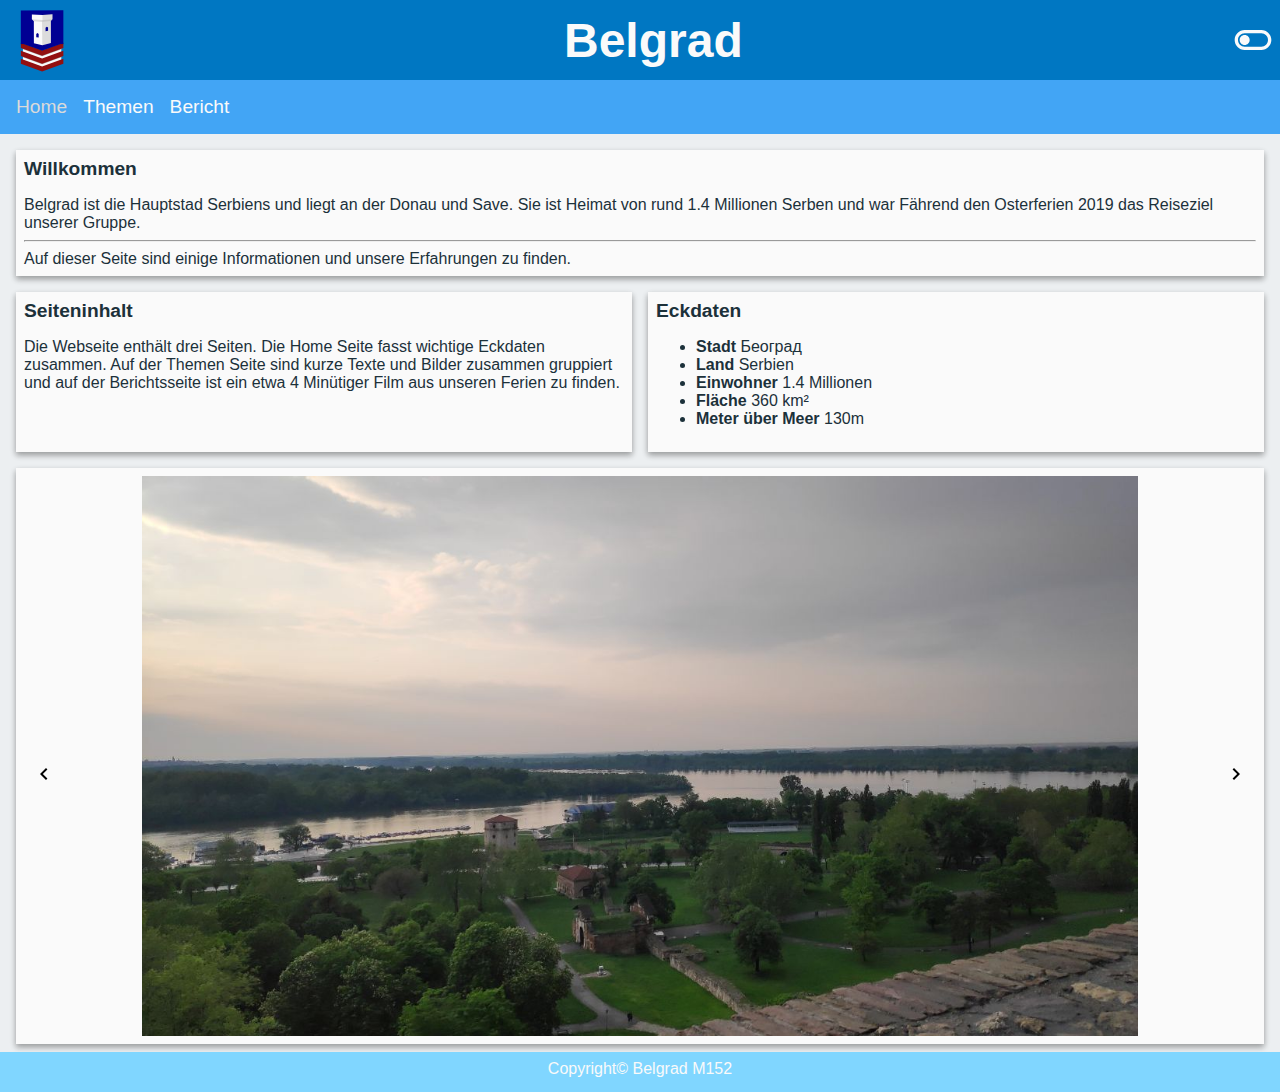
==== commit d6e1b784: "Cleanup" ====
--- a/public/index.html
+++ b/public/index.html
@@ -18,12 +18,48 @@
       <button id="menu" onclick="changeMenu()"><img src="src/icon/close.svg" alt="icon close menu"></button>
       <ul>
         <li><a href="index.html" class="active">Home</a></li>
-        <li><a href="attraction.html">Sehenswürdigkeiten</a></li>
-        <li><a href="report.html">Erfahrungsbericht</a></li>
+        <li><a href="attraction.html">Themen</a></li>
+        <li><a href="report.html">Bericht</a></li>
       </ul>
     </nav>
 
     <main>
+
+      <div class="row">
+        <div class="col">
+          <h2>Willkommen</h2>
+          <span>
+            Belgrad ist die Hauptstad Serbiens und liegt an der Donau und Save. Sie ist Heimat von rund 1.4 Millionen Serben und
+            war Fährend den Osterferien 2019 das Reiseziel unserer Gruppe.<br/><hr/>
+            Auf dieser Seite sind einige Informationen und unsere Erfahrungen zu finden.
+          </span>
+        </div>
+      </div>
+
+      <div class="row">
+        <div class="col">
+          <h2>Seiteninhalt</h2>
+          <span>
+            Die Webseite enthält drei Seiten. Die Home Seite fasst wichtige Eckdaten zusammen.
+            Auf der Themen Seite sind kurze Texte und Bilder zusammen gruppiert und auf der Berichtsseite
+            ist ein etwa 4 Minütiger Film aus unseren Ferien zu finden.
+          </span>
+        </div>
+
+        <div class="col">
+          <h2>Eckdaten</h2>
+          <span>
+            <ul>
+              <li><b>Stadt </b> Београд</li>
+              <li><b>Land </b> Serbien</li>
+              <li><b>Einwohner </b> 1.4 Millionen</li>
+              <li><b>Fläche </b> 360 km²</li>
+              <li><b>Meter über Meer </b> 130m</li>
+            </ul>
+          </span>
+        </div>
+      </div>
+
       <div class="row">
         <div class="col">
           <div class="slider-container">
@@ -36,33 +72,10 @@
         </div>
       </div>
 
-      <div class="row">
-        <div class="col">
-          <span>Lorem ipsum dolor sit amet, consetetur sadipscing elitr, sed diam nonumy eirmod tempor invidunt ut labore et dolore magna aliquyam erat, sed diam voluptua. At vero eos et accusam et justo duo dolores et ea rebum. Stet clita kasd gubergren, no sea takimata sanctus est Lorem ipsum dolor sit amet. Lorem ipsum dolor sit amet, consetetur sadipscing elitr, sed diam nonumy eirmod tempor invidunt ut labore et dolore magna aliquyam erat, sed diam voluptua. At vero eos et accusam et justo duo dolores et ea rebum. Stet clita kasd gubergren, no sea takimata sanctus est Lorem ipsum dolor sit amet.</span>
-        </div>
-
-        <div class="col">
-          <span>Lorem ipsum dolor sit amet, consetetur sadipscing elitr, sed diam nonumy eirmod tempor invidunt ut labore et dolore magna aliquyam erat, sed diam voluptua. At vero eos et accusam et justo duo dolores et ea rebum. Stet clita kasd gubergren, no sea takimata sanctus est Lorem ipsum dolor sit amet. Lorem ipsum dolor sit amet, consetetur sadipscing elitr, sed diam nonumy eirmod tempor invidunt ut labore et dolore magna aliquyam erat, sed diam voluptua. At vero eos et accusam et justo duo dolores et ea rebum. Stet clita kasd gubergren, no sea takimata sanctus est Lorem ipsum dolor sit amet. Lorem ipsum dolor sit amet, consetetur sadipscing elitr, sed diam nonumy eirmod tempor invidunt ut labore et dolore magna aliquyam erat, sed diam voluptua. At vero eos et accusam et justo duo dolores et ea rebum. Stet clita kasd gubergren, no sea takimata sanctus est Lorem ipsum dolor sit amet. Lorem ipsum dolor sit amet, consetetur sadipscing elitr, sed diam nonumy eirmod tempor invidunt ut labore et dolore magna aliquyam erat, sed diam voluptua. At vero eos et accusam et justo duo dolores et ea rebum. Stet clita kasd gubergren, no sea takimata sanctus est Lorem ipsum dolor sit amet.</span>
-        </div>
-      </div>
-
-      <div class="row">
-        <div class="col">
-          <span>Lorem ipsum dolor sit amet, consetetur sadipscing elitr, sed diam nonumy eirmod tempor invidunt ut labore et dolore magna aliquyam erat, sed diam voluptua. At vero eos et accusam et justo duo dolores et ea rebum. Stet clita kasd gubergren, no sea takimata sanctus est Lorem ipsum dolor sit amet. Lorem ipsum dolor sit amet, consetetur sadipscing elitr, sed diam nonumy eirmod tempor invidunt ut labore et dolore magna aliquyam erat, sed diam voluptua. At vero eos et accusam et justo duo dolores et ea rebum. Stet clita kasd gubergren, no sea takimata sanctus est Lorem ipsum dolor sit amet.</span>
-        </div>
-
-        <div class="col">
-          <span>Lorem ipsum dolor sit amet, consetetur sadipscing elitr, sed diam nonumy eirmod tempor invidunt ut labore et dolore magna aliquyam erat, sed diam voluptua. At vero eos et accusam et justo duo dolores et ea rebum. Stet clita kasd gubergren, no sea takimata sanctus est Lorem ipsum dolor sit amet. Lorem ipsum dolor sit amet, consetetur sadipscing elitr, sed diam nonumy eirmod tempor invidunt ut labore et dolore magna aliquyam erat, sed diam voluptua. At vero eos et accusam et justo duo dolores et ea rebum. Stet clita kasd gubergren, no sea takimata sanctus est Lorem ipsum dolor sit amet. Lorem ipsum dolor sit amet, consetetur sadipscing elitr, sed diam nonumy eirmod tempor invidunt ut labore et dolore magna aliquyam erat, sed diam voluptua. At vero eos et accusam et justo duo dolores et ea rebum. Stet clita kasd gubergren, no sea takimata sanctus est Lorem ipsum dolor sit amet. Lorem ipsum dolor sit amet, consetetur sadipscing elitr, sed diam nonumy eirmod tempor invidunt ut labore et dolore magna aliquyam erat, sed diam voluptua. At vero eos et accusam et justo duo dolores et ea rebum. Stet clita kasd gubergren, no sea takimata sanctus est Lorem ipsum dolor sit amet.</span>
-        </div>
-
-        <div class="col">
-          <span>Lorem ipsum dolor sit amet, consetetur sadipscing elitr, sed diam nonumy eirmod tempor invidunt ut labore et dolore magna aliquyam erat, sed diam voluptua. At vero eos et accusam et justo duo dolores et ea rebum. Stet clita kasd gubergren, no sea takimata sanctus est Lorem ipsum dolor sit amet. Lorem ipsum dolor sit amet, consetetur sadipscing elitr, sed diam nonumy eirmod tempor invidunt ut labore et dolore magna aliquyam erat, sed diam voluptua. At vero eos et accusam et justo duo dolores et ea rebum. Stet clita kasd gubergren, no sea takimata sanctus est Lorem ipsum dolor sit amet. Lorem ipsum dolor sit amet, consetetur sadipscing elitr, sed diam nonumy eirmod tempor invidunt ut labore et dolore magna aliquyam erat, sed diam voluptua. At vero eos et accusam et justo duo dolores et ea rebum. Stet clita kasd gubergren, no sea takimata sanctus est Lorem ipsum dolor sit amet. Lorem ipsum dolor sit amet, consetetur sadipscing elitr, sed diam nonumy eirmod tempor invidunt ut labore et dolore magna aliquyam erat, sed diam voluptua. At vero eos et accusam et justo duo dolores et ea rebum. Stet clita kasd gubergren, no sea takimata sanctus est Lorem ipsum dolor sit amet.</span>
-        </div>
-      </div>
     </main>
 
     <footer>
-      <span>Copyright</span>
+      <span>Copyright© Belgrad M152</span>
     </footer>
 
     <script src="script/script.js"></script>
--- a/public/style/style.css
+++ b/public/style/style.css
@@ -138,6 +138,11 @@
     box-shadow: 0 3px 6px rgba(0,0,0,0.16), 0 3px 6px rgba(0,0,0,0.23);
 }
 
+main .col h2 {
+  margin-left: 0;
+  margin-top: 0;
+}
+
 main .slider-container {
   height: 35em;
   position: relative;
@@ -189,6 +194,7 @@
 
 .col-filler .content h2 {
   margin: 0;
+  margin-bottom: 0.5em;
 }
 
 .col-filler .col > span {
@@ -249,6 +255,10 @@
   width: 100%;
   max-width: 1000px;
   height: auto;
+}
+
+main .video-comment {
+  margin-top: 1em;
 }
 
 footer {
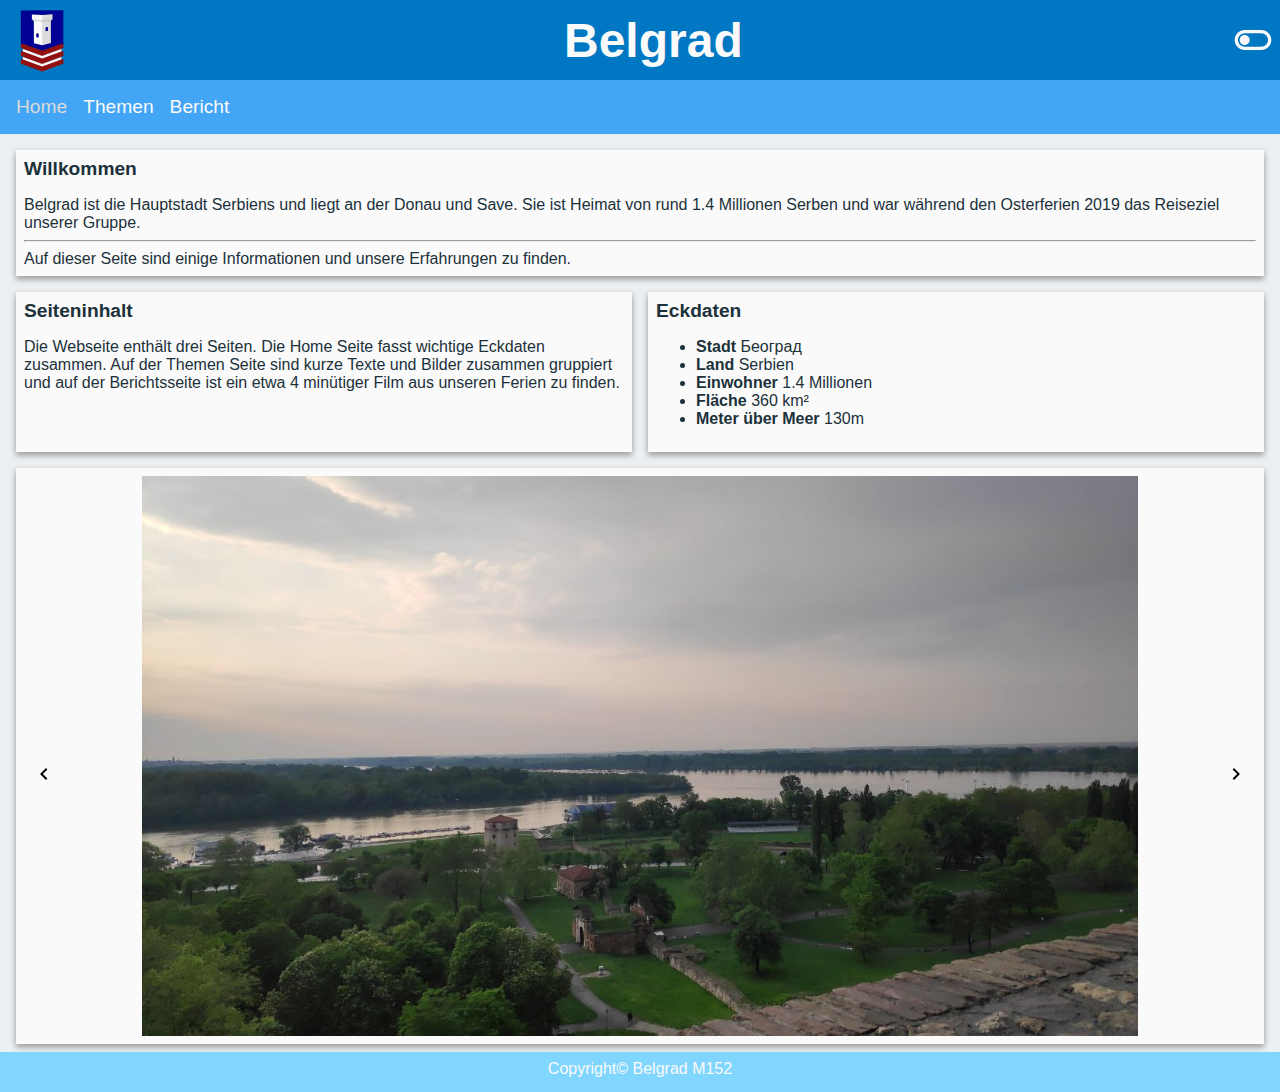
==== commit 95251c6a: "Corrected spelling" ====
--- a/public/index.html
+++ b/public/index.html
@@ -5,6 +5,7 @@
     <meta charset="utf-8">
     <meta name="viewport" content="width=device-width, initial-scale=1.0">
     <link rel="stylesheet" href="style/style.css" type="text/css"/>
+    <link rel="icon" href="src/logo/logo.png">
   </head>
   <body>
     <header>
@@ -29,8 +30,8 @@
         <div class="col">
           <h2>Willkommen</h2>
           <span>
-            Belgrad ist die Hauptstad Serbiens und liegt an der Donau und Save. Sie ist Heimat von rund 1.4 Millionen Serben und
-            war Fährend den Osterferien 2019 das Reiseziel unserer Gruppe.<br/><hr/>
+            Belgrad ist die Hauptstadt Serbiens und liegt an der Donau und Save. Sie ist Heimat von rund 1.4 Millionen Serben und
+            war während den Osterferien 2019 das Reiseziel unserer Gruppe.<br/><hr/>
             Auf dieser Seite sind einige Informationen und unsere Erfahrungen zu finden.
           </span>
         </div>
@@ -42,7 +43,7 @@
           <span>
             Die Webseite enthält drei Seiten. Die Home Seite fasst wichtige Eckdaten zusammen.
             Auf der Themen Seite sind kurze Texte und Bilder zusammen gruppiert und auf der Berichtsseite
-            ist ein etwa 4 Minütiger Film aus unseren Ferien zu finden.
+            ist ein etwa 4 minütiger Film aus unseren Ferien zu finden.
           </span>
         </div>
 
